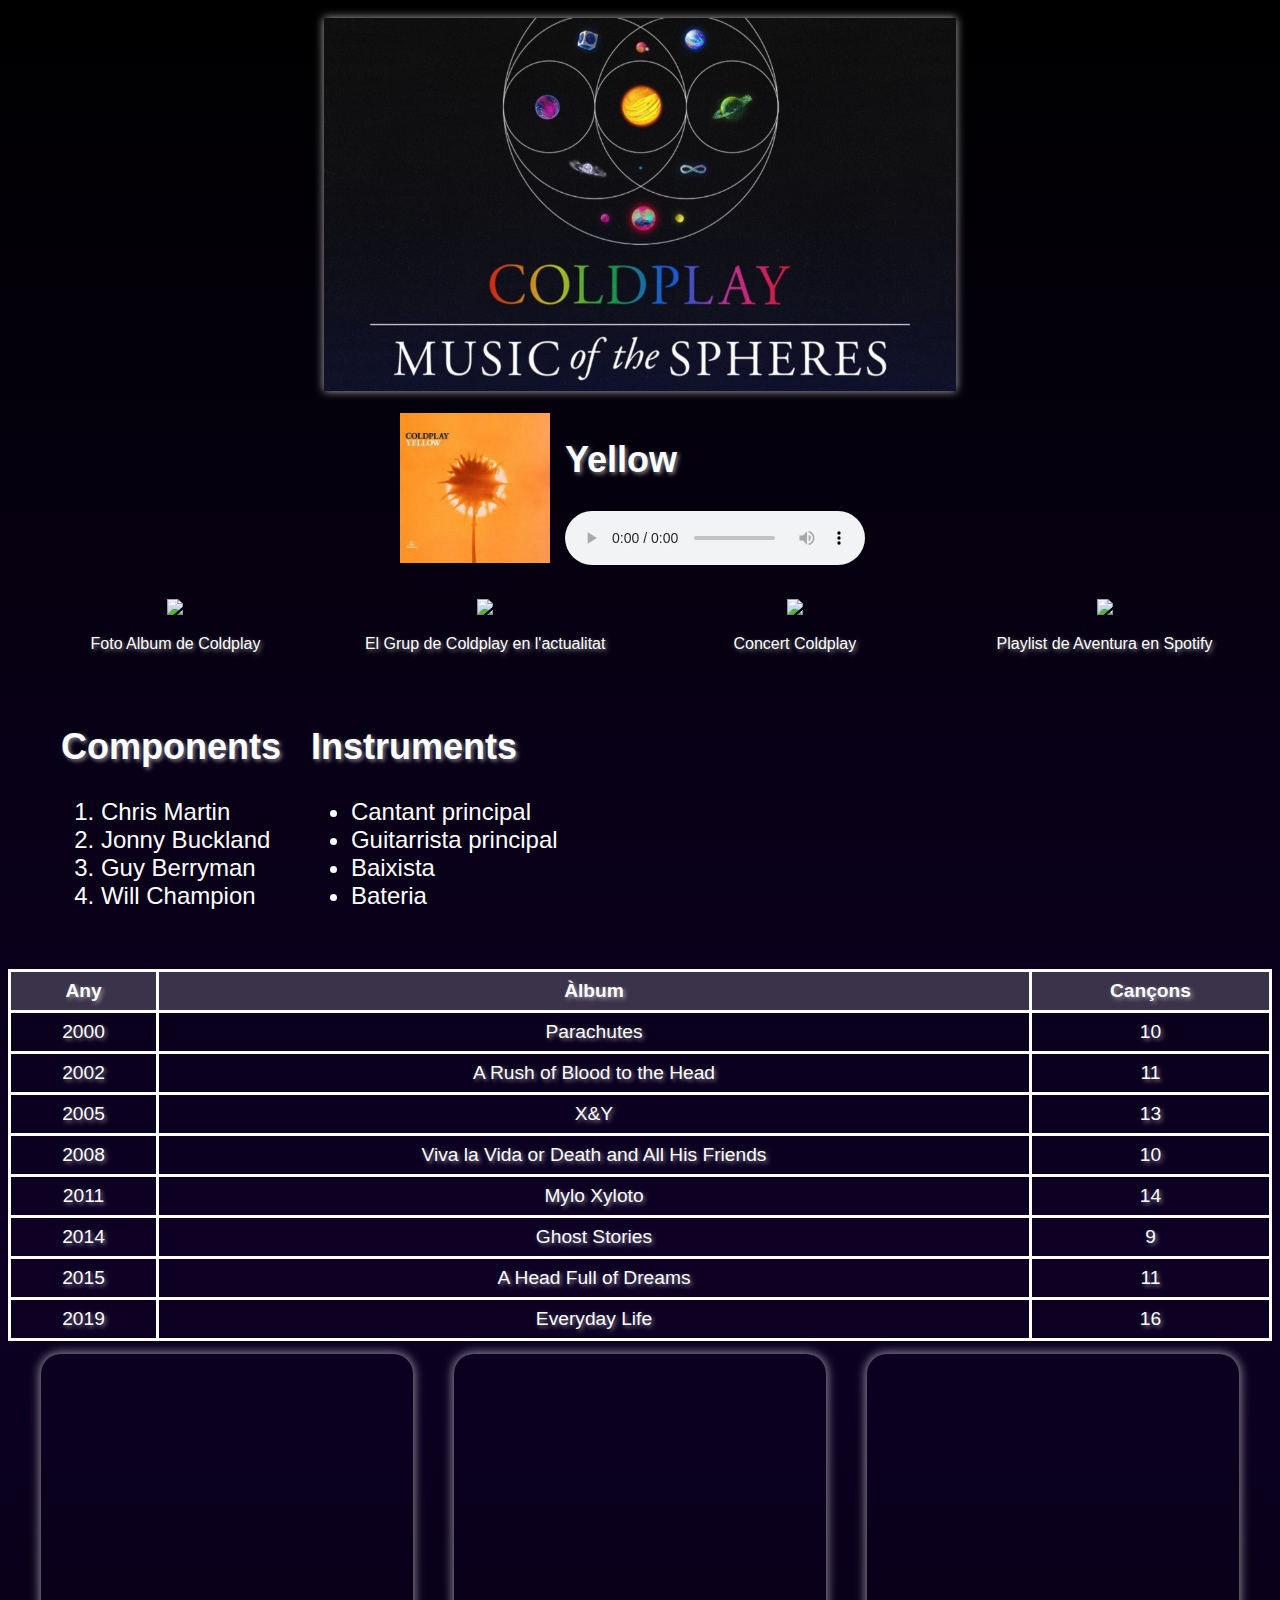
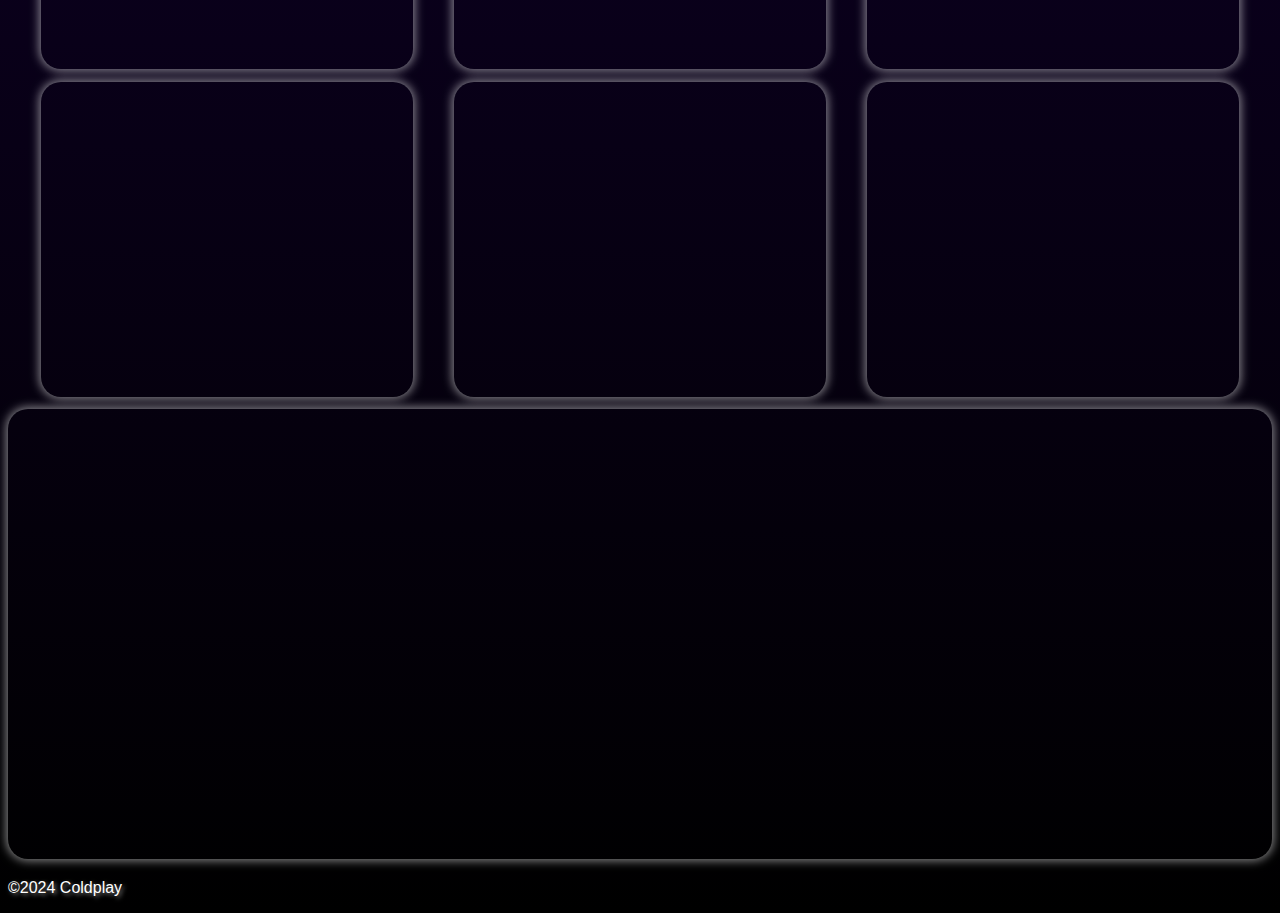
==== exercicis/ex2.html @ 5343ade3 "ex2" ====
<!DOCTYPE html>
<html>
    <head>
        <title>Coldplay</title>
        <meta charset="utf8">
        <link href="ex2.css" rel="stylesheet" type="text/css">
        <link rel="icon" href="Imagenes/favicon.ico" type="image/x-icon">
    </head>
    <body>
        <div>
            <div class="logo2"><img class="logo" src="imagenes_ex2/logo.jpeg" width="30%"></div>
        </div> 
            <div class="caja1">
                <a href="https://www.coldplay.com"><img src="imagenes_ex2/yellow.jpg" width="150px"></a>
                <article class="subcaja1">
                    <h2>Yellow</h2>
                    <audio class="audios" controls src="video_ex2/Coldplay - Yellow.mp3"></audio>
                </article>
            </div>
        <section class="video">
            <div class="subvideo">
                <img src="https://revistaplaylist.com/wp-content/uploads/2016/07/Coldplay-coldplay-582160_1024_768.jpg" width="120%">
                <p>Foto Album de Coldplay</p>
            </div>
            <div class="subvideo">
                <img src= "https://i.scdn.co/image/ab6761610000e5eb989ed05e1f0570cc4726c2d3" width="90%">
                <p>El Grup de Coldplay en l'actualitat</p>
            </div>
            <div class="subvideo">
                <img src= "https://estaticosgn-cdn.deia.eus/clip/dab1124b-c3af-4676-92da-a2a32339fe37_source-aspect-ratio_default_0.jpg" width="100%">
                <p>Concert Coldplay</p>
            </div>
            <div class="subvideo">
                <img src="https://i.scdn.co/image/ab67706f00000002a231f671c289555cfd09f716" width="90%">
                <p>Playlist de Aventura en Spotify</p>
            </div>
        </section>
        <div class="Components">
            <article>
                <h2>Components</h2>
                <ol>
                    <li>Chris Martin</li>
                    <li>Jonny Buckland</li>
                    <li>Guy Berryman</li>
                    <li>Will Champion</li>
                </ol>
            </article>
            <article>
                <h2>Instruments</h2>
                <ul>
                    <li>Cantant principal</li>
                    <li>Guitarrista principal</li>
                    <li>Baixista</li>
                    <li>Bateria</li>
                </ul>
            </article>
        </div>
        <div class="Album">
            <table>
                <thead>
                    <tr>
                        <th>Any</th>
                        <th>Àlbum</th>
                        <th>Cançons</th>
                    </tr>
                </thead>
                <tbody>
                    <tr>
                        <td>2000</td>
                        <td>Parachutes</td>
                        <td>10</td>
                    </tr>
                    <tr>
                        <td>2002</td>
                        <td>A Rush of Blood to the Head</td>
                        <td>11</td>
                    </tr>
                    <tr>
                        <td>2005</td>
                        <td>X&Y</td>
                        <td>13</td>
                    </tr>
                    <tr>
                        <td>2008</td>
                        <td>Viva la Vida or Death and All His Friends</td>
                        <td>10</td>
                    </tr>
                    <tr>
                        <td>2011</td>
                        <td>Mylo Xyloto</td>
                        <td>14</td>
                    </tr>
                    <tr>
                        <td>2014</td>
                        <td>Ghost Stories</td>
                        <td>9</td>
                    </tr>
                    <tr>
                        <td>2015</td>
                        <td>A Head Full of Dreams</td>
                        <td>11</td>
                    </tr>
                    <tr>
                        <td>2019</td>
                        <td>Everyday Life</td>
                        <td>16</td>
                    </tr>
                </tbody>
            </table>
        </div>        
        <section class="video">
            <iframe width="30%" height="315" src="https://www.youtube.com/embed/dvgZkm1xWPE?si=MAw3KacYIBC2g-yE" title="YouTube video player" frameborder="0" allow="accelerometer; autoplay; clipboard-write; encrypted-media; gyroscope; picture-in-picture; web-share" allowfullscreen></iframe>
            <iframe width="30%" height="315" src="https://www.youtube.com/embed/k4V3Mo61fJM?si=J_-flVrIpVgUCby8" title="YouTube video player" frameborder="0" allow="accelerometer; autoplay; clipboard-write; encrypted-media; gyroscope; picture-in-picture; web-share" allowfullscreen></iframe>
            <iframe width="30%" height="315" src="https://www.youtube.com/embed/VPRjCeoBqrI?si=Nge7pQI0-4s0Cywn" title="YouTube video player" frameborder="0" allow="accelerometer; autoplay; clipboard-write; encrypted-media; gyroscope; picture-in-picture; web-share" allowfullscreen></iframe>
        </section>
        <section class="video">
            <iframe width="30%" height="315" src="https://www.youtube.com/embed/d020hcWA_Wg?si=y8lgLRQF9Rhpzxao" title="YouTube video player" frameborder="0" allow="accelerometer; autoplay; clipboard-write; encrypted-media; gyroscope; picture-in-picture; web-share" allowfullscreen></iframe>
            <iframe width="30%" height="315" src="https://www.youtube.com/embed/RB-RcX5DS5A?si=ncSDBqD73F3wntIJ" title="YouTube video player" frameborder="0" allow="accelerometer; autoplay; clipboard-write; encrypted-media; gyroscope; picture-in-picture; web-share" allowfullscreen></iframe>
            <iframe width="30%" height="315" src="https://www.youtube.com/embed/3YqPKLZF_WU?si=lsOu59DiAtzQ4cig" title="YouTube video player" frameborder="0" allow="accelerometer; autoplay; clipboard-write; encrypted-media; gyroscope; picture-in-picture; web-share" allowfullscreen></iframe>
        </section>
        <div>
            <iframe src="https://www.google.com/maps/embed?pb=!1m18!1m12!1m3!1d158858.182370726!2d-0.10159865000000001!3d51.52864165!2m3!1f0!2f0!3f0!3m2!1i1024!2i768!4f13.1!3m3!1m2!1s0x47d8a00baf21de75%3A0x52963a5addd52a99!2sLondon%2C%20UK!5e0!3m2!1sen!2ses!4v1708534505532!5m2!1sen!2ses" width="100%" height="450" style="border:0;" allowfullscreen="" loading="lazy" referrerpolicy="no-referrer-when-downgrade"></iframe>
        </div>
    <footer>
        <p>©2024 Coldplay</p>
    </footer>
    </body>
</html>
---- exercicis/ex2.css ----
body{
  background: rgb(13, 0, 36); /* Fondo azul oscuro */
  background: linear-gradient(to bottom, #000000, #0d0024, #000000); /* Gradiente */
  color: #ffffff; /* Texto blanco */
  font-family: 'Arial', sans-serif; /* Fuente */
}

header{
  background-color: transparent; /* Fondo transparente */
  position:fixed;
  width: 100%;
  top: 0;
  z-index: 1000;
}

.logo{
  width: 50%; /* Tamaño del logo */
  margin-left: 25%; /* Centrado horizontal */
  margin-top: 10px; /* Espacio arriba */
  filter: drop-shadow(0px 0px 5px rgba(255, 255, 255, 0.7)); /* Sombra */
}

.logo2{
  background-color: transparent; /* Fondo transparente */
  width: 100%;
  top: 0;
  right: 0%;
  z-index: 1000;
}

.video{
  display: flex;
  justify-content: space-around;
  align-items: center;
  margin: 1%;
}

.subvideo{
  width: 20%;
  text-align: center;
}

iframe{
  border-radius: 20px;
  box-shadow: 0px 0px 10px 2px rgba(255, 255, 255, 0.5); /* Sombra */
}

article {
  padding: 10px;
  margin: 5px;
  font-size: 1.5em;
  font-family: 'Arial', sans-serif; /* Fuente */
}

.Components{
  display:flex;
  justify-content:flex-start;
  margin-left: 3%;
}

table {
  width: 100%;
  border-collapse: collapse;
  margin-top: 20px;
}

th, td {
  border: 3px solid #ffffff; /* Borde blanco */
  padding: 8px;
  text-align: center;
  font-size: 1.2em;
  text-shadow: 2px 2px 4px rgba(255, 255, 255, 0.5); /* Sombra */
}

th {
  background-color: rgba(255, 255, 255, 0.2); /* Fondo blanco transparente */
}

.caja1{
  display: flex;
  justify-content: center;
  align-items: center;
}

p, h2{
  text-shadow: 2px 2px 4px rgba(255, 255, 255, 0.5); /* Sombra */
}
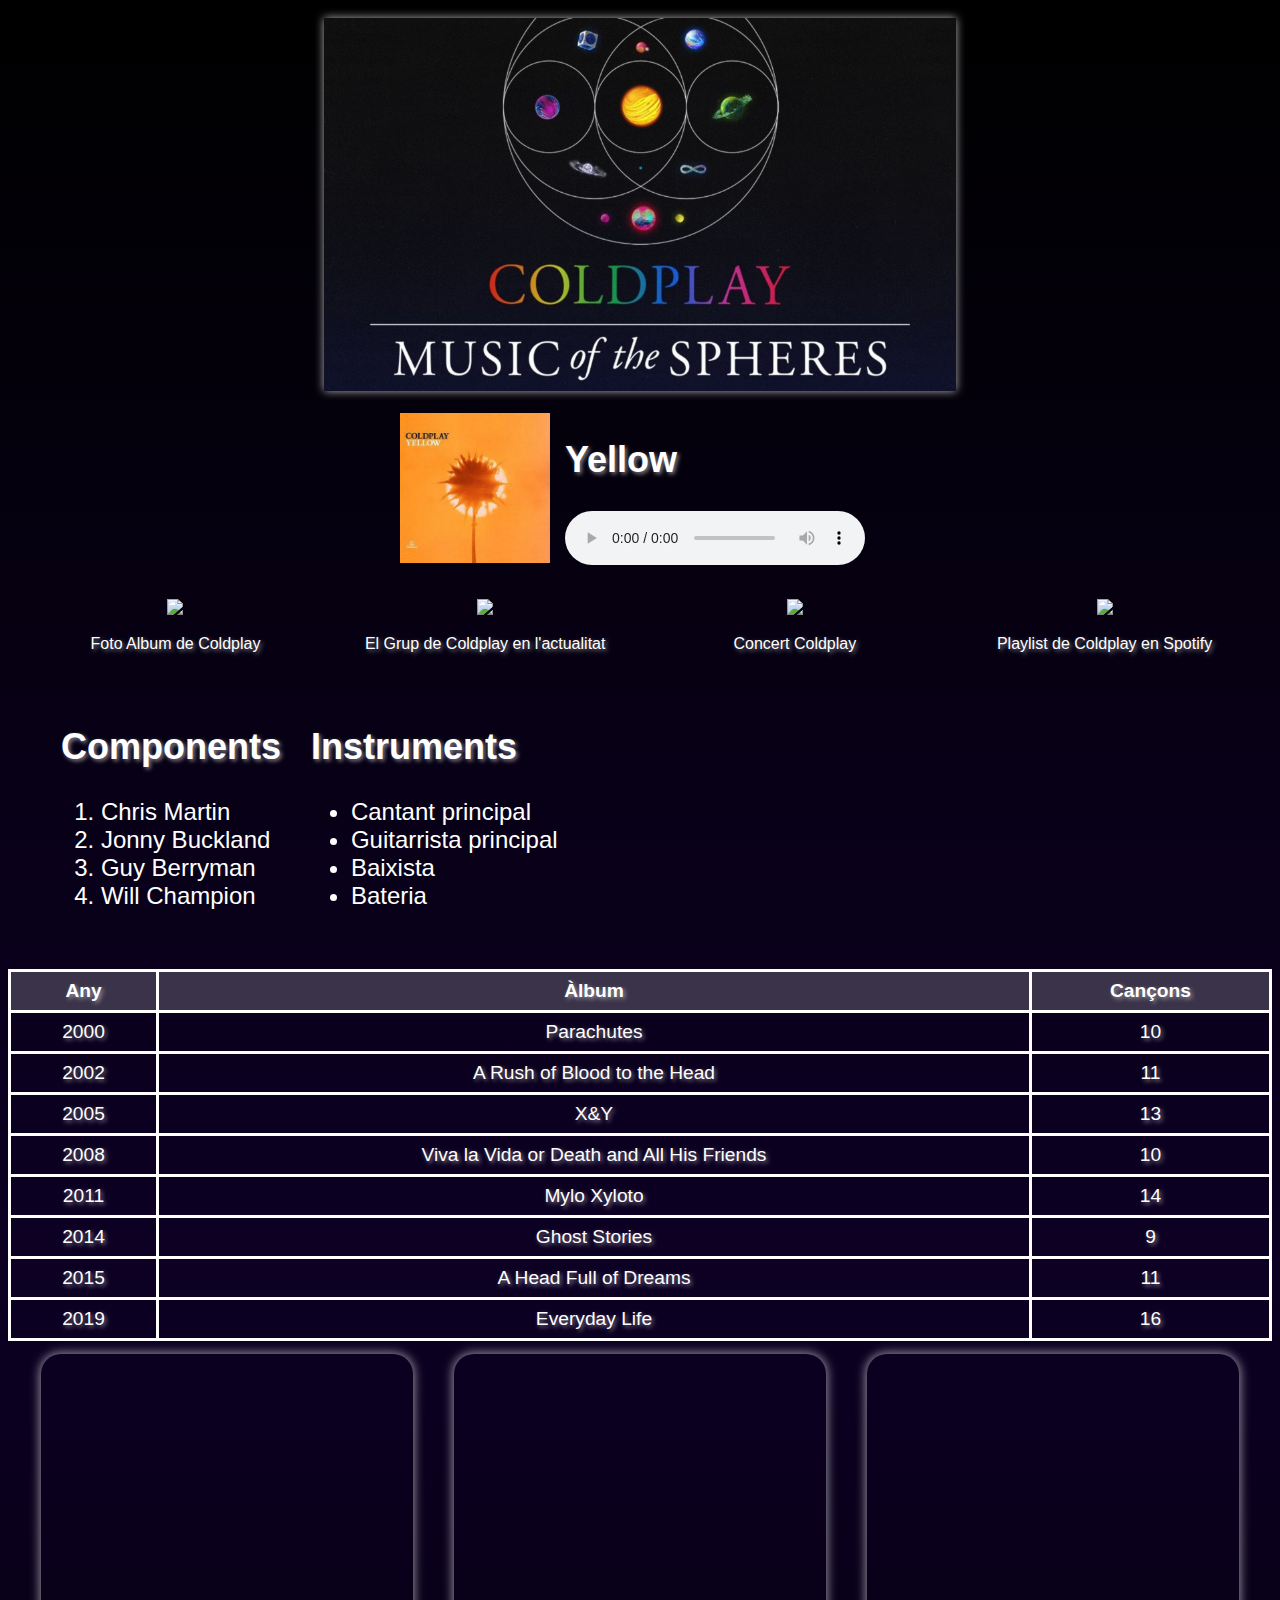
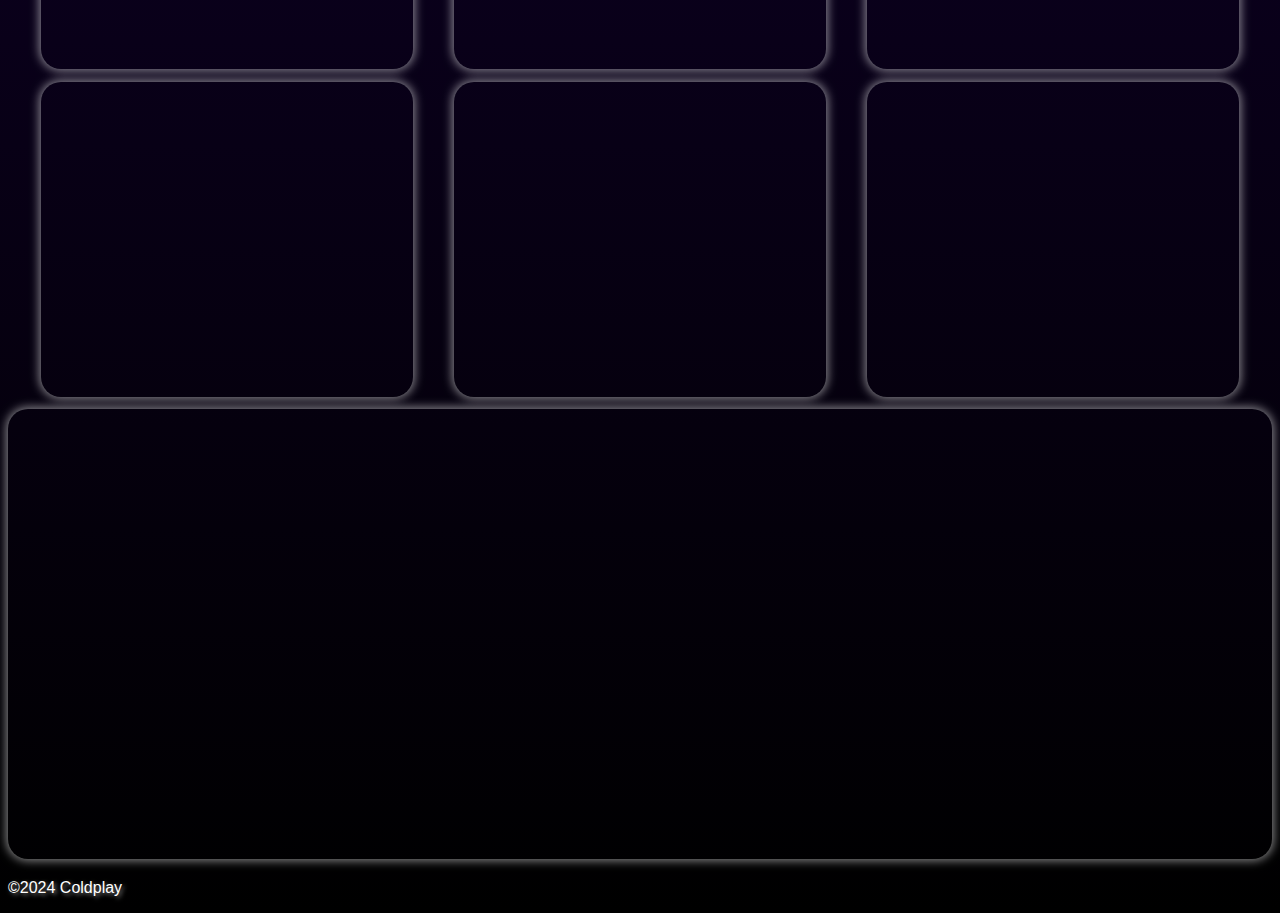
==== commit 717ff976: "Update ex2.html" ====
--- a/exercicis/ex2.html
+++ b/exercicis/ex2.html
@@ -32,7 +32,7 @@
             </div>
             <div class="subvideo">
                 <img src="https://i.scdn.co/image/ab67706f00000002a231f671c289555cfd09f716" width="90%">
-                <p>Playlist de Aventura en Spotify</p>
+                <p>Playlist de Coldplay en Spotify</p>
             </div>
         </section>
         <div class="Components">
@@ -125,4 +125,4 @@
         <p>©2024 Coldplay</p>
     </footer>
     </body>
-</html>+</html>
